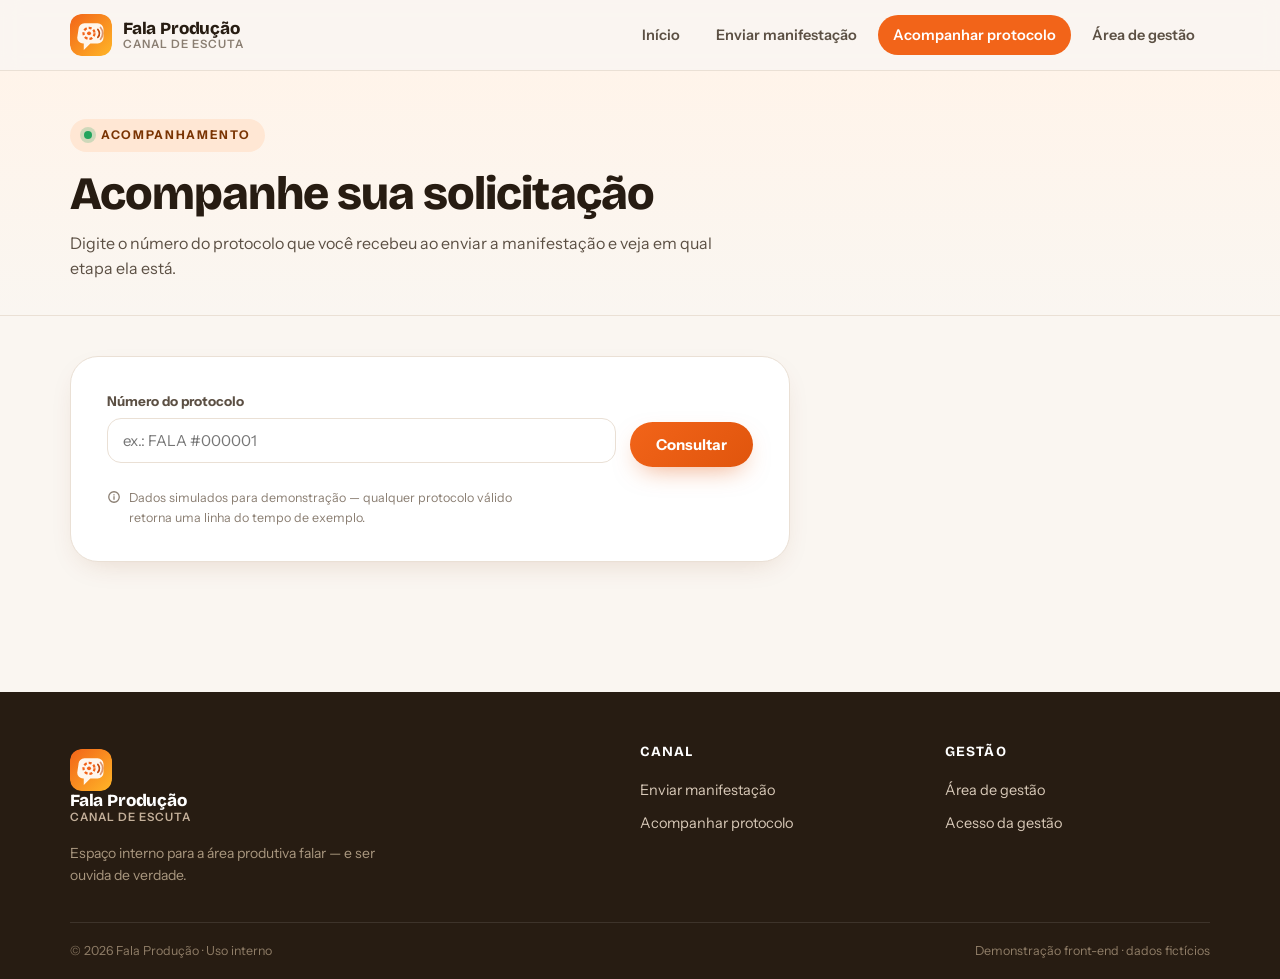
==== public/pages/acompanhar.html @ 8558e8e5 "task snapshot ba807b7f-a5b4-44c6-8202-2a2240b12684" ====
<!DOCTYPE html>
<html lang="pt-BR">
<head>
  <meta charset="UTF-8">
  <meta name="viewport" content="width=device-width, initial-scale=1.0">
  <title>Acompanhar protocolo — Fala Produção</title>
  <link rel="icon" href="image/svg+xml,%3Csvg xmlns='http://www.w3.org/2000/svg' viewBox='0 0 64 64'%3E%3Crect width='64' height='64' rx='16' fill='%23F26419'/%3E%3Cpath d='M14 22a8 8 0 0 1 8-8h20a8 8 0 0 1 8 8v14a8 8 0 0 1-8 8H30l-9 9v-9h-1a8 8 0 0 1-8-8z' fill='%23FFF4EA'/%3E%3Ccircle cx='32' cy='29' r='6' fill='%23F26419'/%3E%3Ccircle cx='32' cy='29' r='2.2' fill='%23FFF4EA'/%3E%3C/svg%3E">
  <link rel="preconnect" href="https://fonts.googleapis.com">
  <link rel="preconnect" href="https://fonts.gstatic.com" crossorigin>
  <link href="https://fonts.googleapis.com/css2?family=Bricolage+Grotesque:opsz,wght@12..96,500;12..96,600;12..96,700;12..96,800&family=Instrument+Sans:ital,wght@0,400;0,500;0,600;0,700;1,400&display=swap" rel="stylesheet">
  <link rel="stylesheet" href="../style.css">
</head>
<body data-page="acompanhar">

  <!-- ======================= HEADER ======================= -->
  <header class="site-header">
    <div class="container header-inner">
      <a class="brand" href="../index.html">
        <img src="../assets/logo.svg" alt="Logo Fala Produção" class="brand-logo">
        <span class="brand-text">
          <span class="brand-name">Fala Produção</span>
          <span class="brand-sub">Canal de escuta</span>
        </span>
      </a>
      <nav class="nav-desktop" aria-label="Navegação principal">
        <a href="../index.html">Início</a>
        <a href="enviar.html">Enviar manifestação</a>
        <a href="acompanhar.html" class="nav-active">Acompanhar protocolo</a>
        <a href="login.html">Área de gestão</a>
      </nav>
      <button class="hamburger" id="menu-toggle" type="button" aria-label="Abrir menu" aria-expanded="false">
        <span></span><span></span><span></span>
      </button>
    </div>
    <nav class="nav-mobile" id="nav-mobile" aria-label="Menu mobile">
      <a href="../index.html">Início</a>
      <a href="enviar.html">Enviar manifestação</a>
      <a href="acompanhar.html">Acompanhar protocolo</a>
      <a href="login.html">Área de gestão</a>
    </nav>
  </header>

  <main>
    <section class="page-hero">
      <div class="container">
        <p class="eyebrow"><span class="eyebrow-dot"></span>Acompanhamento</p>
        <h1>Acompanhe sua solicitação</h1>
        <p class="page-lead">
          Digite o número do protocolo que você recebeu ao enviar a manifestação
          e veja em qual etapa ela está.
        </p>
      </div>
    </section>

    <section class="page-body">
      <div class="container">
        <div class="form-card consulta-card reveal in">
          <form id="form-consulta" novalidate>
            <div class="consulta-row">
              <div class="field">
                <label for="protocolo">Número do protocolo</label>
                <input type="text" id="protocolo" class="input" placeholder="ex.: FALA #000001" autocomplete="off">
                <span class="field-error" role="alert"></span>
              </div>
              <button type="submit" class="btn btn-primary" id="btn-consultar">
                <span class="spinner" aria-hidden="true"></span>
                <span class="btn-label">Consultar</span>
              </button>
            </div>
          </form>
          <button type="button" class="last-chip" id="usar-ultimo" hidden></button>
          <p class="note-demo" style="margin-top:18px">
            <svg viewBox="0 0 24 24" width="14" height="14" fill="none" stroke="currentColor" stroke-width="2.2" stroke-linecap="round" stroke-linejoin="round"><circle cx="12" cy="12" r="9"/><path d="M12 8v.5M12 11.5V16"/></svg>
            Dados simulados para demonstração — qualquer protocolo válido retorna uma linha do tempo de exemplo.
          </p>
        </div>

        <div class="result-panel" id="resultado-consulta" hidden></div>
      </div>
    </section>
  </main>

  <!-- ======================= FOOTER ======================= -->
  <footer class="site-footer">
    <div class="container footer-grid">
      <div>
        <a class="brand brand-light" href="../index.html">
          <img src="../assets/logo.svg" alt="Logo Fala Produção" class="brand-logo">
          <span class="brand-text">
            <span class="brand-name">Fala Produção</span>
            <span class="brand-sub">Canal de escuta</span>
          </span>
        </a>
        <p class="footer-about">Espaço interno para a área produtiva falar — e ser ouvida de verdade.</p>
      </div>
      <div>
        <h4>Canal</h4>
        <a href="enviar.html">Enviar manifestação</a>
        <a href="acompanhar.html">Acompanhar protocolo</a>
      </div>
      <div>
        <h4>Gestão</h4>
        <a href="login.html">Área de gestão</a>
        <a href="login.html">Acesso da gestão</a>
      </div>
    </div>
    <div class="container footer-bottom">
      <span>© 2026 Fala Produção · Uso interno</span>
      <span>Demonstração front-end · dados fictícios</span>
    </div>
  </footer>

  <script src="../script.js"></script>
</body>
</html>
---- public/style.css ----
/* ============================================================
   FALA PRODUÇÃO — style.css
   Design system · paleta laranja · área pública + gestão
   ============================================================ */

:root {
  --brand: #F26419;
  --brand-strong: #E0550D;
  --brand-dark: #C2480A;
  --brand-deep: #7A3403;
  --brand-soft: #FFE7D4;
  --brand-softer: #FFF4EA;
  --amber: #FFB627;
  --amber-soft: #FFF1D3;
  --amber-deep: #9A6A00;

  --bg: #FAF6F1;
  --card: #FFFFFF;
  --ink: #271C12;
  --ink-2: #5C5044;
  --ink-3: #8A7E72;
  --line: #EAE0D5;
  --line-2: #F2ECE4;

  --ok: #1E7F43;
  --ok-soft: #DCF5E3;
  --danger: #C6403C;
  --danger-soft: #FCE7E4;

  --shadow-sm: 0 1px 2px rgba(39, 28, 18, .06);
  --shadow-md: 0 10px 30px -12px rgba(122, 52, 3, .18);
  --shadow-lg: 0 24px 60px -18px rgba(122, 52, 3, .30);

  --radius-lg: 24px;
  --radius-md: 16px;
  --radius-sm: 12px;

  --font-display: "Bricolage Grotesque", "Trebuchet MS", system-ui, sans-serif;
  --font-body: "Instrument Sans", "Segoe UI", system-ui, -apple-system, sans-serif;
}

/* ---------------- reset ---------------- */
*, *::before, *::after { box-sizing: border-box; margin: 0; padding: 0; }
html { scroll-behavior: smooth; overflow-x: clip; }
body {
  font-family: var(--font-body);
  background: var(--bg);
  color: var(--ink);
  line-height: 1.55;
  -webkit-font-smoothing: antialiased;
  overflow-x: clip;
}
img { max-width: 100%; display: block; }
a { color: inherit; text-decoration: none; }
button { font-family: inherit; cursor: pointer; }
input, select, textarea { font-family: inherit; font-size: 15px; color: var(--ink); }
h1, h2, h3, h4 { font-family: var(--font-display); line-height: 1.15; letter-spacing: -.01em; }
fieldset { border: 0; }
[hidden] { display: none !important; }

.container { width: min(1140px, 92%); margin: 0 auto; }

/* ---------------- buttons ---------------- */
.btn {
  display: inline-flex; align-items: center; justify-content: center; gap: 9px;
  border: 0; border-radius: 999px; font-weight: 700; font-size: 15px;
  padding: 13px 26px; cursor: pointer; white-space: nowrap;
  transition: transform .18s ease, box-shadow .18s ease, background .18s ease, color .18s ease;
  text-decoration: none;
}
.btn:active { transform: translateY(1px) scale(.99); }
.btn-primary { background: linear-gradient(135deg, var(--brand), var(--brand-strong)); color: #FFF; box-shadow: 0 10px 26px -10px rgba(224, 85, 13, .55); }
.btn-primary:hover { transform: translateY(-2px); box-shadow: 0 16px 32px -10px rgba(224, 85, 13, .6); }
.btn-secondary { background: var(--card); color: var(--brand-dark); border: 1.5px solid var(--line); }
.btn-secondary:hover { border-color: var(--brand); transform: translateY(-2px); box-shadow: var(--shadow-md); }
.btn-light { background: #FFF; color: var(--brand-deep); box-shadow: var(--shadow-md); }
.btn-light:hover { transform: translateY(-2px); }
.btn-ghost { background: var(--card); border: 1.5px solid var(--line); color: var(--ink-2); box-shadow: none; }
.btn-ghost:hover { border-color: var(--brand); color: var(--brand-dark); background: var(--brand-softer); transform: none; }
.btn-block { width: 100%; }
.btn-sm, .g-btn-sm { padding: 9px 15px; font-size: 13.5px; }

/* spinner de loading */
.spinner {
  width: 16px; height: 16px; border-radius: 50%;
  border: 2.5px solid rgba(255, 255, 255, .35); border-top-color: currentColor;
  display: none; animation: spin .7s linear infinite;
}
.btn.loading .spinner { display: inline-block; }
.btn.loading .btn-label { opacity: .8; }

/* ---------------- header ---------------- */
.site-header { background: rgba(250, 246, 241, .9); backdrop-filter: blur(10px); border-bottom: 1.5px solid var(--line); position: sticky; top: 0; z-index: 50; }
.header-inner { display: flex; align-items: center; justify-content: space-between; gap: 20px; padding: 14px 0; }
.brand { display: flex; align-items: center; gap: 11px; }
.brand-logo { width: 42px; height: 42px; border-radius: 12px; }
.brand-text { display: flex; flex-direction: column; line-height: 1.15; }
.brand-name { font-family: var(--font-display); font-weight: 800; font-size: 17px; letter-spacing: -.01em; }
.brand-sub { font-size: 11.5px; color: var(--ink-3); text-transform: uppercase; letter-spacing: .09em; font-weight: 600; }
.brand-light .brand-name { color: #FFF; }
.brand-light .brand-sub { color: #C4B09A; }

.nav-desktop { display: flex; gap: 6px; }
.nav-desktop a { padding: 9px 15px; border-radius: 999px; font-weight: 600; font-size: 14.5px; color: var(--ink-2); transition: background .18s, color .18s; }
.nav-desktop a:hover { background: var(--brand-soft); color: var(--brand-deep); }
.nav-desktop a.nav-active { background: var(--brand); color: #FFF; }

.hamburger { display: none; flex-direction: column; gap: 4px; background: none; border: 1.5px solid var(--line); border-radius: 10px; padding: 10px; }
.hamburger span { width: 20px; height: 2px; background: var(--ink); border-radius: 2px; transition: transform .25s, opacity .25s; }
.site-header.nav-open .hamburger span:nth-child(1) { transform: translateY(6px) rotate(45deg); }
.site-header.nav-open .hamburger span:nth-child(2) { opacity: 0; }
.site-header.nav-open .hamburger span:nth-child(3) { transform: translateY(-6px) rotate(-45deg); }
.nav-mobile { display: none; flex-direction: column; gap: 4px; padding: 10px 4% 18px; }
.nav-mobile a { padding: 12px 14px; border-radius: 12px; font-weight: 600; color: var(--ink-2); }
.nav-mobile a:hover { background: var(--brand-soft); color: var(--brand-deep); }
.site-header.nav-open .nav-mobile { display: flex; }

/* ---------------- eyebrow / badges ---------------- */
.eyebrow {
  display: inline-flex; align-items: center; gap: 9px;
  font-size: 12px; font-weight: 700; text-transform: uppercase; letter-spacing: .14em;
  color: var(--brand-deep); background: var(--brand-soft);
  padding: 7px 14px; border-radius: 999px;
}
.eyebrow-dot { width: 8px; height: 8px; border-radius: 50%; background: #22A45D; box-shadow: 0 0 0 4px rgba(34, 164, 93, .22); animation: pulse-dot 2s ease-out infinite; }
.eyebrow-light { background: rgba(255, 255, 255, .16); color: #FFF; }

.badge { display: inline-flex; align-items: center; gap: 6px; padding: 4px 11px; border-radius: 999px; font-size: 12px; font-weight: 700; letter-spacing: .01em; white-space: nowrap; }
.badge-recebido { background: #ECEFF3; color: #4A5568; }
.badge-analise { background: var(--amber-soft); color: var(--amber-deep); }
.badge-tratamento { background: #FFE7D4; color: var(--brand-dark); }
.badge-resolvido { background: var(--ok-soft); color: var(--ok); }
.badge-encerrado { background: #E9E3DA; color: #5C5044; }

/* ---------------- hero ---------------- */
.hero { padding: 60px 0 84px; position: relative; overflow: hidden; }
.hero-grid { display: grid; grid-template-columns: 1.05fr .95fr; gap: 56px; align-items: center; }
.hero-title { font-size: clamp(2.7rem, 5.6vw, 4.35rem); font-weight: 800; letter-spacing: -.03em; margin: 22px 0 18px; }
.hero-em {
  color: var(--brand);
  background-image: linear-gradient(transparent 82%, var(--amber) 82%, var(--amber) 96%, transparent 96%);
}
.hero-lead { font-size: 17.5px; color: var(--ink-2); max-width: 520px; margin-bottom: 30px; }
.hero-actions { display: flex; gap: 14px; flex-wrap: wrap; }
.hero-stats { display: flex; gap: 34px; margin-top: 44px; flex-wrap: wrap; }
.hero-stats > div { display: flex; flex-direction: column; }
.hero-stats strong { font-family: var(--font-display); font-size: 30px; font-weight: 800; letter-spacing: -.02em; color: var(--brand-deep); }
.hero-stats span { font-size: 13px; color: var(--ink-3); }
.hero-stats > div + div { border-left: 1.5px solid var(--line); padding-left: 34px; }

.hero-panel {
  position: relative; min-height: 440px; border-radius: 30px; overflow: hidden;
  background: linear-gradient(135deg, var(--brand) 0%, #FF8A3D 55%, var(--amber) 100%);
  box-shadow: var(--shadow-lg);
}
.shape { position: absolute; }
.shape-ring { width: 300px; height: 300px; top: -70px; right: -70px; animation: spin 60s linear infinite; }
.shape-dots {
  width: 180px; height: 180px; left: 26px; bottom: 30px; opacity: .5;
  background-image: radial-gradient(rgba(255, 255, 255, .75) 2px, transparent 2.6px);
  background-size: 20px 20px;
}
.shape-wave { width: 100%; height: 130px; left: 0; bottom: 0; }

.float-card {
  position: absolute; background: var(--card); border-radius: 18px; padding: 16px 18px;
  box-shadow: 0 22px 48px -14px rgba(122, 52, 3, .45);
  animation: float 6s ease-in-out infinite alternate;
}
.fc-ticket { top: 52px; left: 18px; width: min(300px, calc(100% - 36px)); --rot: -3deg; }
.fc-top { display: flex; align-items: center; justify-content: space-between; gap: 10px; margin-bottom: 6px; }
.fc-protocol { font-family: var(--font-display); font-weight: 800; font-size: 16.5px; letter-spacing: .01em; }
.fc-meta { font-size: 13px; color: var(--ink-3); margin-bottom: 12px; }
.fc-bar { height: 7px; border-radius: 99px; background: var(--line-2); overflow: hidden; margin-bottom: 10px; }
.fc-bar span { display: block; height: 100%; border-radius: 99px; background: linear-gradient(90deg, var(--brand), var(--amber)); }
.fc-foot { display: flex; align-items: center; gap: 8px; font-size: 12.5px; font-weight: 600; color: var(--ink-2); }
.fc-dot { width: 8px; height: 8px; border-radius: 50%; background: #22A45D; box-shadow: 0 0 0 4px rgba(34, 164, 93, .2); animation: pulse-dot 2s ease-out infinite; }
.fc-chip {
  bottom: 54px; right: 18px; display: flex; align-items: center; gap: 12px;
  padding: 14px 18px; --rot: 2deg; animation-delay: -3s; color: var(--brand-dark);
  max-width: calc(100% - 36px);
}
.fc-chip span { display: flex; flex-direction: column; line-height: 1.25; }
.fc-chip strong { font-size: 14px; color: var(--ink); }
.fc-chip small { font-size: 12px; color: var(--ink-3); }

/* ---------------- ticker de notícias ---------------- */
.ticker {
  position: relative; display: flex; align-items: stretch;
  height: 40px; background: var(--ink); overflow: hidden;
  border-block: 1px solid #191009;
}
.ticker-label {
  position: relative; z-index: 2; flex-shrink: 0;
  display: flex; align-items: center; gap: 8px;
  padding: 0 18px; height: 100%;
  background: linear-gradient(135deg, var(--brand), var(--brand-strong));
  color: #FFF; font-size: 11.5px; font-weight: 800; text-transform: uppercase; letter-spacing: .1em;
  box-shadow: 8px 0 18px rgba(20, 10, 4, .55);
}
.ticker-label::after {
  content: ""; position: absolute; left: 100%; top: 0; bottom: 0; width: 14px;
  background: linear-gradient(90deg, rgba(20, 10, 4, .35), transparent);
  pointer-events: none;
}
.ticker-label-dot { width: 8px; height: 8px; border-radius: 50%; background: #FFF; box-shadow: 0 0 0 0 rgba(255, 255, 255, .7); animation: pulse-dot-w 1.8s ease-out infinite; }
.ticker-viewport { position: relative; flex: 1; overflow: hidden; min-width: 0; }
.ticker-viewport::before, .ticker-viewport::after {
  content: ""; position: absolute; top: 0; bottom: 0; width: 44px; z-index: 2; pointer-events: none;
}
.ticker-viewport::before { left: 0; background: linear-gradient(90deg, var(--ink), transparent); }
.ticker-viewport::after { right: 0; background: linear-gradient(-90deg, var(--ink), transparent); }
.ticker-track { display: flex; width: max-content; height: 100%; align-items: center; animation: tickerLoop 30s linear infinite; will-change: transform; }
.ticker-group { display: flex; align-items: center; }
.ticker-item { display: inline-flex; align-items: center; gap: 10px; margin-right: 54px; color: #E8DED2; font-size: 13.5px; font-weight: 500; white-space: nowrap; }
.ticker-item strong { color: var(--amber); font-weight: 700; font-variant-numeric: tabular-nums; }
.ticker-dot { width: 7px; height: 7px; border-radius: 50%; background: var(--brand); flex-shrink: 0; }

/* ---------------- sections ---------------- */
.section { padding: 76px 0; }
.section-alt { background: linear-gradient(180deg, var(--line-2) 0%, var(--bg) 100%); border-block: 1px solid var(--line-2); }
.section-head { margin-bottom: 40px; display: flex; flex-direction: column; gap: 12px; }
.section-head h2 { font-size: clamp(1.7rem, 3.2vw, 2.35rem); font-weight: 800; letter-spacing: -.02em; }

/* how we help */
.help-grid { display: grid; grid-template-columns: 1fr 1fr; gap: 18px; }
.help-card {
  display: flex; align-items: flex-start; gap: 18px;
  background: var(--card); border: 1.5px solid var(--line); border-radius: var(--radius-lg);
  padding: 26px; box-shadow: var(--shadow-sm);
  transition: transform .2s ease, box-shadow .2s ease, border-color .2s ease;
}
.help-card:hover { transform: translateY(-4px); box-shadow: var(--shadow-md); border-color: var(--brand-soft); }
.help-card h3 { font-size: 17px; margin-bottom: 5px; }
.help-card p { font-size: 14.5px; color: var(--ink-2); }
.help-ico { flex-shrink: 0; width: 46px; height: 46px; border-radius: 14px; display: flex; align-items: center; justify-content: center; }
.help-ico-red { background: var(--danger-soft); color: var(--danger); }
.help-ico-brand { background: var(--brand-soft); color: var(--brand-dark); }
.help-ico-amber { background: var(--amber-soft); color: var(--amber-deep); }
.help-ico-green { background: var(--ok-soft); color: var(--ok); }

/* steps */
.steps-grid { display: grid; grid-template-columns: repeat(4, 1fr); gap: 34px; }
.step { position: relative; }
.step + .step::before {
  content: ""; position: absolute; left: -22px; top: 26px; width: 14px; height: 2px;
  background: var(--brand); opacity: .5;
}
.step-num {
  width: 52px; height: 52px; border-radius: 16px; display: flex; align-items: center; justify-content: center;
  font-family: var(--font-display); font-weight: 800; font-size: 22px;
  background: linear-gradient(135deg, var(--brand), var(--brand-strong)); color: #FFF;
  box-shadow: 0 10px 22px -8px rgba(224, 85, 13, .5); margin-bottom: 16px;
}
.step h3 { font-size: 16.5px; margin-bottom: 5px; }
.step p { font-size: 14px; color: var(--ink-2); }

/* categories */
.cat-grid { display: grid; grid-template-columns: repeat(4, 1fr); gap: 16px; }
.cat-card {
  display: flex; flex-direction: column; align-items: flex-start; gap: 12px; text-align: left;
  background: var(--card); border: 1.5px solid var(--line); border-radius: 20px;
  padding: 22px; cursor: pointer;
  transition: transform .2s ease, box-shadow .2s ease, border-color .2s ease, background .2s ease;
}
.cat-card:hover { transform: translateY(-5px); border-color: var(--brand); box-shadow: var(--shadow-md); background: var(--brand-softer); }
.cat-card strong { font-family: var(--font-display); font-size: 15.5px; }
.cat-card small { font-size: 12.5px; color: var(--ink-3); }
.cat-ico { width: 42px; height: 42px; border-radius: 13px; background: var(--brand-soft); color: var(--brand-dark); display: flex; align-items: center; justify-content: center; transition: background .2s, color .2s; }
.cat-card:hover .cat-ico { background: var(--brand); color: #FFF; }

/* trust */
.trust-panel {
  border-radius: 30px; padding: 52px 48px; display: grid; grid-template-columns: 1fr 1fr; gap: 44px;
  background: linear-gradient(135deg, #2B1E12 0%, #3B2817 55%, #54351A 100%);
  color: #F5EDE2; box-shadow: var(--shadow-lg); position: relative; overflow: hidden;
}
.trust-copy h2 { font-size: clamp(1.6rem, 3vw, 2.2rem); margin: 14px 0 12px; color: #FFF; }
.trust-copy p { color: #D8C9B8; font-size: 15.5px; margin-bottom: 22px; }
.trust-grid { display: grid; grid-template-columns: 1fr 1fr; gap: 20px; align-content: center; }
.trust-item { display: flex; flex-direction: column; gap: 6px; background: rgba(255, 255, 255, .06); border: 1px solid rgba(255, 255, 255, .1); border-radius: 18px; padding: 18px; transition: background .2s, transform .2s; }
.trust-item:hover { background: rgba(255, 255, 255, .1); transform: translateY(-3px); }
.trust-item svg { color: var(--amber); }
.trust-item strong { font-size: 14.5px; color: #FFF; }
.trust-item small { font-size: 12.5px; color: #C4B09A; }

/* footer */
.site-footer { background: var(--ink); color: #D8C9B8; margin-top: 60px; }
.footer-grid { display: grid; grid-template-columns: 2fr 1fr 1fr; gap: 40px; padding: 52px 0 36px; }
.footer-grid h4 { color: #FFF; font-size: 14px; text-transform: uppercase; letter-spacing: .08em; margin-bottom: 14px; }
.footer-grid a { display: block; padding: 5px 0; font-size: 14.5px; transition: color .18s; }
.footer-grid a:hover { color: var(--amber); }
.footer-about { font-size: 14px; color: #A9977F; margin-top: 14px; max-width: 34ch; }
.footer-bottom { display: flex; justify-content: space-between; gap: 16px; flex-wrap: wrap; padding: 18px 0; border-top: 1px solid rgba(255, 255, 255, .1); font-size: 12.5px; color: #8F7D67; }

/* ---------------- páginas internas ---------------- */
.page-hero { padding: 48px 0 34px; border-bottom: 1.5px solid var(--line); background: linear-gradient(180deg, var(--brand-softer), var(--bg)); }
.page-hero h1 { font-size: clamp(1.9rem, 4vw, 2.9rem); font-weight: 800; letter-spacing: -.02em; margin: 16px 0 10px; }
.page-lead { color: var(--ink-2); font-size: 16px; max-width: 60ch; }
.page-body { padding: 40px 0 70px; }

.form-card { background: var(--card); border: 1.5px solid var(--line); border-radius: 28px; padding: 34px 36px; box-shadow: var(--shadow-md); max-width: 820px; }
.form-grid { display: grid; grid-template-columns: 1fr 1fr; gap: 18px; margin-bottom: 20px; }

.field { display: flex; flex-direction: column; gap: 7px; margin-bottom: 20px; }
.form-grid .field, .ident-fields .field { margin-bottom: 0; }
.field label { font-size: 13.5px; font-weight: 700; color: var(--ink-2); }
.label-row { display: flex; justify-content: space-between; align-items: center; }
.req { color: var(--brand); }
.muted { color: var(--ink-3); font-weight: 500; }
.char-count { font-size: 12px; color: var(--ink-3); font-variant-numeric: tabular-nums; }
.char-count.ok { color: var(--ok); font-weight: 700; }

.input {
  width: 100%; padding: 12px 15px; border-radius: 14px;
  border: 1.5px solid var(--line); background: var(--card);
  transition: border-color .18s, box-shadow .18s;
}
.input:focus { outline: none; border-color: var(--brand); box-shadow: 0 0 0 4px var(--brand-soft); }
.input.invalid { border-color: var(--danger); }
.input.invalid:focus { box-shadow: 0 0 0 4px var(--danger-soft); }
.field-error { font-size: 12.5px; color: var(--danger); font-weight: 600; min-height: 0; }
textarea.input { resize: vertical; min-height: 110px; }
select.input { appearance: none; background-image: url("data:image/svg+xml,%3Csvg xmlns='http://www.w3.org/2000/svg' width='16' height='16' fill='none' stroke='%238A7E72' stroke-width='2' stroke-linecap='round' stroke-linejoin='round' viewBox='0 0 24 24'%3E%3Cpath d='M6 9l6 6 6-6'/%3E%3C/svg%3E"); background-repeat: no-repeat; background-position: right 14px center; padding-right: 40px; }

/* dropzone + previews */
.dropzone {
  border: 2px dashed var(--line); border-radius: 18px; padding: 26px;
  display: flex; flex-direction: column; align-items: center; gap: 8px; text-align: center;
  color: var(--ink-3); cursor: pointer; transition: border-color .18s, background .18s;
}
.dropzone:hover, .dropzone.drag { border-color: var(--brand); background: var(--brand-softer); color: var(--brand-dark); }
.dropzone strong { color: var(--ink-2); font-size: 14.5px; }
.dropzone small { font-size: 12.5px; }
.preview-grid { display: grid; grid-template-columns: repeat(auto-fill, minmax(96px, 1fr)); gap: 12px; margin-top: 14px; }
.preview-item { position: relative; border: 1.5px solid var(--line); border-radius: 14px; overflow: hidden; background: var(--line-2); aspect-ratio: 1; display: flex; align-items: center; justify-content: center; }
.preview-img { width: 100%; height: 100%; object-fit: cover; }
.preview-file { display: flex; flex-direction: column; align-items: center; gap: 6px; padding: 10px; font-size: 11px; font-weight: 600; color: var(--ink-2); text-align: center; word-break: break-all; }
.preview-remove {
  position: absolute; top: 5px; right: 5px; width: 22px; height: 22px; border-radius: 50%;
  border: 0; background: rgba(39, 28, 18, .7); color: #FFF; font-size: 13px; line-height: 1;
  display: flex; align-items: center; justify-content: center; cursor: pointer;
}

/* radio cards */
.radio-group { margin: 4px 0 22px; }
.radio-group legend { font-size: 13.5px; font-weight: 700; color: var(--ink-2); margin-bottom: 9px; }
.radio-cards { display: grid; grid-template-columns: 1fr 1fr; gap: 14px; }
.radio-card { position: relative; border: 1.5px solid var(--line); border-radius: 16px; padding: 15px 17px; cursor: pointer; transition: border-color .18s, background .18s; display: block; }
.radio-card input { position: absolute; opacity: 0; }
.radio-card-body { display: flex; flex-direction: column; gap: 2px; }
.radio-card-body strong { font-size: 14.5px; }
.radio-card-body small { font-size: 12.5px; color: var(--ink-3); }
.radio-card:has(input:checked) { border-color: var(--brand); background: var(--brand-softer); box-shadow: 0 0 0 3px var(--brand-soft); }
.ident-fields { overflow: hidden; animation: fade-slide .3s ease both; }

/* form footer */
.form-foot { margin-top: 8px; }
.note-demo { display: flex; align-items: flex-start; gap: 8px; font-size: 12.5px; color: var(--ink-3); margin-top: 14px; max-width: 56ch; }
.note-demo svg { flex-shrink: 0; margin-top: 2px; }

/* ---------------- modal ---------------- */
.modal-backdrop {
  position: fixed; inset: 0; z-index: 100; background: rgba(39, 28, 18, .55);
  display: flex; align-items: center; justify-content: center; padding: 20px;
  opacity: 0; transition: opacity .22s ease;
}
.modal-backdrop.open { opacity: 1; }
.modal {
  position: relative; background: var(--card); border-radius: 26px; padding: 40px 36px;
  max-width: 440px; width: 100%; text-align: center; box-shadow: var(--shadow-lg);
  transform: translateY(14px) scale(.97); transition: transform .25s cubic-bezier(.2, .7, .2, 1);
}
.modal-backdrop.open .modal { transform: none; }
.modal h3 { font-size: 22px; margin: 16px 0 6px; }
.modal-text { color: var(--ink-2); font-size: 14.5px; margin-bottom: 18px; }
.modal-check { width: 66px; height: 66px; margin: 0 auto; border-radius: 50%; background: var(--ok-soft); color: var(--ok); display: flex; align-items: center; justify-content: center; animation: pop .35s cubic-bezier(.2, .9, .3, 1.4) both; }
.protocol-box {
  font-family: var(--font-display); font-weight: 800; font-size: 26px; letter-spacing: .02em;
  color: var(--brand-deep); background: var(--brand-softer); border: 2px dashed var(--brand-soft);
  border-radius: 16px; padding: 16px; margin-bottom: 22px;
}
.modal-actions { display: flex; gap: 12px; justify-content: center; flex-wrap: wrap; }
.btn-close-modal { position: absolute; top: 16px; right: 16px; width: 34px; height: 34px; border-radius: 50%; border: 1.5px solid var(--line); background: var(--card); color: var(--ink-3); display: flex; align-items: center; justify-content: center; cursor: pointer; }
.btn-close-modal:hover { color: var(--danger); border-color: var(--danger); }

/* ---------------- toast ---------------- */
.toast-stack { position: fixed; bottom: 22px; right: 22px; z-index: 200; display: flex; flex-direction: column; gap: 10px; max-width: 380px; }
.toast {
  display: flex; align-items: center; gap: 11px; background: var(--ink); color: #F5EDE2;
  border-radius: 14px; padding: 13px 15px; box-shadow: var(--shadow-lg);
  font-size: 14px; font-weight: 600; animation: slide-in .3s cubic-bezier(.2, .7, .2, 1) both;
}
.toast.out { animation: slide-out .25s ease both; }
.toast-ico { flex-shrink: 0; display: flex; }
.toast-ok .toast-ico { color: #4ADE80; }
.toast-erro .toast-ico { color: #FCA5A5; }
.toast-info .toast-ico { color: var(--amber); }
.toast-msg { flex: 1; }
.toast-close { background: none; border: 0; color: #8F7D67; cursor: pointer; flex-shrink: 0; display: flex; }
.toast-close:hover { color: #FFF; }

/* ---------------- timeline (acompanhar) ---------------- */
.consulta-card { max-width: 720px; }
.consulta-row { display: flex; gap: 14px; align-items: flex-start; }
.consulta-row .field { flex: 1; margin-bottom: 0; }
.consulta-row .btn { margin-top: 31px; }
.last-chip {
  display: inline-flex; align-items: center; gap: 8px; margin-top: 16px;
  background: var(--amber-soft); color: var(--amber-deep); border: 1.5px solid #F0D68A;
  border-radius: 999px; padding: 8px 16px; font-size: 13px; font-weight: 700; cursor: pointer;
  transition: background .18s, transform .18s;
}
.last-chip:hover { background: var(--amber); color: #FFF; transform: translateY(-1px); }

.result-panel { margin-top: 26px; background: var(--card); border: 1.5px solid var(--line); border-radius: 24px; box-shadow: var(--shadow-md); max-width: 720px; overflow: hidden; animation: fade-slide .35s ease both; }
.result-head { display: flex; align-items: center; justify-content: space-between; gap: 14px; padding: 22px 28px 0; }
.result-protocol { font-family: var(--font-display); font-weight: 800; font-size: 22px; }
.result-meta { display: grid; grid-template-columns: repeat(4, 1fr); gap: 1px; background: var(--line); border-block: 1.5px solid var(--line); margin: 18px 0 0; }
.result-meta > div { background: var(--card); padding: 13px 28px; font-size: 12px; color: var(--ink-3); display: flex; flex-direction: column; gap: 2px; }
.result-meta strong { font-size: 14px; color: var(--ink); }

.timeline { padding: 26px 28px 8px; }
.tl-step { display: flex; gap: 16px; position: relative; padding-bottom: 26px; }
.tl-step::before { content: ""; position: absolute; left: 15px; top: 34px; bottom: 0; width: 2px; background: var(--line); }
.tl-step:last-child::before { display: none; }
.tl-dot { flex-shrink: 0; width: 32px; height: 32px; border-radius: 50%; display: flex; align-items: center; justify-content: center; font-weight: 800; font-size: 13px; background: var(--line-2); color: var(--ink-3); z-index: 1; }
.tl-done .tl-dot { background: linear-gradient(135deg, var(--brand), var(--brand-strong)); color: #FFF; box-shadow: 0 6px 16px -6px rgba(224, 85, 13, .6); }
.tl-now .tl-dot { animation: pulse-dot 2s ease-out infinite; }
.tl-pending { opacity: .55; }
.tl-title { font-family: var(--font-display); font-weight: 700; font-size: 15.5px; }
.tl-date { font-size: 12px; font-weight: 700; color: var(--brand-dark); text-transform: uppercase; letter-spacing: .06em; margin: 2px 0 4px; }
.tl-pending .tl-date { color: var(--ink-3); }
.tl-desc { font-size: 13.5px; color: var(--ink-2); }

/* ---------------- login ---------------- */
.login-shell { padding: 56px 0 80px; }
.login-card { display: grid; grid-template-columns: .9fr 1.1fr; max-width: 880px; margin: 0 auto; border-radius: 30px; overflow: hidden; box-shadow: var(--shadow-lg); border: 1.5px solid var(--line); background: var(--card); }
.login-brand {
  position: relative; display: flex; flex-direction: column; gap: 24px;
  padding: 42px 38px; overflow: hidden;
  background: linear-gradient(135deg, var(--brand) 0%, #FF8A3D 55%, var(--amber) 100%);
}
.login-quote { font-family: var(--font-display); font-weight: 700; font-size: 24px; line-height: 1.3; color: #FFF; }
.login-quote small { display: block; font-family: var(--font-body); font-weight: 500; font-size: 14px; color: rgba(255, 255, 255, .85); margin-top: 10px; }
.login-deco { position: absolute; right: -50px; bottom: -50px; width: 200px; height: 200px; border-radius: 50%; border: 26px solid rgba(255, 255, 255, .15); }
.login-form-panel { padding: 42px 40px; display: flex; flex-direction: column; }
.login-form-panel h2 { font-size: 26px; margin-bottom: 6px; }
.login-sub { color: var(--ink-2); font-size: 14.5px; margin-bottom: 24px; }
.pass-wrap { position: relative; }
.pass-toggle { position: absolute; right: 12px; top: 50%; transform: translateY(-50%); background: none; border: 0; color: var(--ink-3); cursor: pointer; display: flex; }
.pass-toggle:hover { color: var(--brand); }
.login-note { margin-top: 18px; }
.shake { animation: shake .45s ease both; }

.login-kicker {
  display: inline-flex; align-items: center; gap: 8px; align-self: flex-start;
  background: rgba(255, 255, 255, .18); border: 1px solid rgba(255, 255, 255, .3);
  color: #FFF; font-size: 11px; font-weight: 800; text-transform: uppercase; letter-spacing: .12em;
  padding: 7px 14px; border-radius: 999px;
}
.login-points { list-style: none; display: flex; flex-direction: column; gap: 11px; }
.login-points li { display: flex; align-items: center; gap: 9px; color: #FFF3E6; font-size: 13.5px; font-weight: 500; }
.login-points svg { color: #FFF; flex-shrink: 0; }
.back-link { display: inline-flex; align-items: center; gap: 8px; margin-top: auto; padding-top: 18px; font-size: 14px; font-weight: 700; color: var(--brand-dark); transition: color .18s; }
.back-link:hover { color: var(--brand); text-decoration: underline; }

/* ---------------- reveal ---------------- */
.reveal { opacity: 0; transform: translateY(18px); transition: opacity .55s ease, transform .55s ease; transition-delay: var(--d, 0s); }
.reveal.in { opacity: 1; transform: none; }

/* ---------------- keyframes ---------------- */
@keyframes spin { to { transform: rotate(360deg); } }
@keyframes pulse-dot { 0% { box-shadow: 0 0 0 0 rgba(34, 164, 93, .35); } 100% { box-shadow: 0 0 0 9px rgba(34, 164, 93, 0); } }
@keyframes pulse-dot-w { 0% { box-shadow: 0 0 0 0 rgba(255, 255, 255, .6); } 100% { box-shadow: 0 0 0 8px rgba(255, 255, 255, 0); } }
@keyframes float {
  from { transform: translateY(-7px) rotate(var(--rot, 0deg)); }
  to { transform: translateY(7px) rotate(var(--rot, 0deg)); }
}
@keyframes tickerLoop { from { transform: translateX(0); } to { transform: translateX(-50%); } }
@keyframes fade { from { opacity: 0; } to { opacity: 1; } }
@keyframes pop { from { opacity: 0; transform: scale(.9); } to { opacity: 1; transform: scale(1); } }
@keyframes fade-slide { from { opacity: 0; transform: translateY(12px); } to { opacity: 1; transform: translateY(0); } }
@keyframes slide-in { from { opacity: 0; transform: translateX(26px); } to { opacity: 1; transform: translateX(0); } }
@keyframes slide-out { from { opacity: 1; } to { opacity: 0; transform: translateY(8px); } }
@keyframes shake { 0%, 100% { transform: translateX(0); } 20% { transform: translateX(-9px); } 40% { transform: translateX(8px); } 60% { transform: translateX(-5px); } 80% { transform: translateX(4px); } }

/* ---------------- responsive ---------------- */
@media (max-width: 1020px) {
  .hero-grid { grid-template-columns: 1fr; gap: 44px; }
  .hero-panel { min-height: 380px; }
  .fc-ticket { left: 14px; }
  .fc-chip { right: 14px; }
  .cat-grid { grid-template-columns: repeat(3, 1fr); }
  .trust-grid { grid-template-columns: repeat(2, 1fr); }
  .result-meta { grid-template-columns: repeat(2, 1fr); }
}

@media (max-width: 880px) {
  .nav-desktop { display: none; }
  .hamburger { display: inline-flex; }
  .steps-grid { grid-template-columns: repeat(2, 1fr); gap: 30px 22px; }
  .step + .step::before { display: none; }
  .help-grid { grid-template-columns: 1fr; }
  .login-card { grid-template-columns: 1fr; }
  .login-brand { padding: 32px 30px; gap: 20px; }
  .login-quote { font-size: 20px; }
  .footer-grid { grid-template-columns: 1fr 1fr; }
}

@media (max-width: 640px) {
  .section { padding: 54px 0; }
  .hero { padding: 44px 0 60px; }
  .hero-actions .btn { width: 100%; }
  .hero-stats { gap: 20px; }
  .hero-stats > div + div { padding-left: 20px; }
  .hero-panel { min-height: 320px; }
  .fc-ticket { top: 34px; left: 10px; width: min(280px, calc(100% - 20px)); }
  .fc-chip { bottom: 34px; right: 10px; max-width: calc(100% - 20px); padding: 12px 14px; }
  .cat-grid { grid-template-columns: repeat(2, 1fr); }
  .steps-grid { grid-template-columns: 1fr; }
  .trust-panel { padding: 38px 26px; grid-template-columns: 1fr; }
  .trust-grid { grid-template-columns: 1fr; }
  .form-card { padding: 24px 20px; }
  .form-grid { grid-template-columns: 1fr; }
  .radio-cards { grid-template-columns: 1fr; }
  .consulta-row { flex-direction: column; }
  .consulta-row .btn { width: 100%; margin-top: 0; }
  .footer-grid { grid-template-columns: 1fr; gap: 26px; }
  .footer-bottom { flex-direction: column; gap: 6px; }
  .login-form-panel { padding: 30px 24px; }
  .modal { padding: 30px 22px; }
  .toast-stack { left: 16px; right: 16px; bottom: 16px; max-width: none; }
  .form-foot .btn { width: 100%; }
  .note-demo { max-width: none; }
  /* ticker mobile */
  .ticker { height: 38px; }
  .ticker-label { padding: 0 12px; gap: 0; }
  .ticker-label-text { display: none; }
  .ticker-item { margin-right: 32px; font-size: 12.5px; gap: 8px; }
}

@media (prefers-reduced-motion: reduce) {
  *, *::before, *::after { animation-duration: .01ms !important; animation-iteration-count: 1 !important; transition-duration: .01ms !important; }
  html { scroll-behavior: auto; }
  .reveal { opacity: 1; transform: none; }
}

/* ============================================================
   CENTRAL DE GESTÃO — shell (sidebar + conteúdo)
   ============================================================ */
.g-shell { display: grid; grid-template-columns: 268px 1fr; height: 100vh; height: 100dvh; }
.g-main { overflow-y: auto; min-width: 0; }
.g-content { padding: 26px clamp(16px, 3vw, 36px) 64px; max-width: 1320px; }

.g-sidebar {
  background: linear-gradient(180deg, #2B1E12 0%, #211710 100%);
  color: #EADFD2; display: flex; flex-direction: column;
  padding: 22px 16px 16px; overflow-y: auto;
}
.g-brand { display: flex; align-items: center; gap: 12px; padding: 2px 10px 18px; border-bottom: 1px solid rgba(255, 255, 255, .09); margin-bottom: 14px; }
.g-nav { display: flex; flex-direction: column; gap: 4px; flex: 1; }
.g-nav-item {
  display: flex; align-items: center; gap: 12px; width: 100%; text-align: left;
  background: none; border: 0; color: #D8C9B8; padding: 11px 12px; border-radius: 12px;
  font-size: 14.5px; font-weight: 600; position: relative;
  transition: background .18s ease, color .18s ease;
}
.g-nav-item svg { flex-shrink: 0; opacity: .85; }
.g-nav-item:hover { background: rgba(255, 255, 255, .07); color: #FFF; }
.g-nav-item.active { background: linear-gradient(90deg, rgba(242, 100, 25, .30), rgba(242, 100, 25, .08)); color: #FFF; }
.g-nav-item.active::before {
  content: ""; position: absolute; left: -16px; top: 9px; bottom: 9px; width: 4px;
  border-radius: 0 4px 4px 0; background: var(--brand);
}
.g-nav-count {
  margin-left: auto; font-size: 11.5px; font-weight: 700; min-width: 27px; text-align: center;
  background: rgba(255, 255, 255, .12); color: #EADFD2; padding: 2px 8px; border-radius: 99px;
  font-variant-numeric: tabular-nums;
}
.g-nav-count-hot { background: rgba(242, 100, 25, .38); color: #FFD9BD; }
.g-nav-count-ok { background: rgba(34, 164, 93, .30); color: #B9F0CB; }
.g-sidebar-foot { border-top: 1px solid rgba(255, 255, 255, .09); padding-top: 14px; display: flex; flex-direction: column; gap: 10px; }
.g-user { display: flex; align-items: center; gap: 11px; padding: 4px 8px; }
.g-user-avatar {
  width: 38px; height: 38px; border-radius: 12px; flex-shrink: 0;
  background: linear-gradient(135deg, var(--brand), var(--amber));
  display: flex; align-items: center; justify-content: center;
  font-family: var(--font-display); font-weight: 800; color: #FFF; font-size: 14px;
}
.g-user-info { display: flex; flex-direction: column; line-height: 1.25; min-width: 0; }
.g-user-nome { font-size: 14px; font-weight: 700; color: #FFF; white-space: nowrap; overflow: hidden; text-overflow: ellipsis; }
.g-user-perfil { font-size: 12px; color: #BBA894; white-space: nowrap; overflow: hidden; text-overflow: ellipsis; }
.g-logout {
  display: flex; gap: 10px; align-items: center; justify-content: center;
  border: 1.5px solid rgba(255, 255, 255, .18); background: none; color: #EADFD2;
  padding: 10px; border-radius: 12px; font-weight: 700; font-size: 14px;
  transition: border-color .18s ease, color .18s ease, background .18s ease;
}
.g-logout:hover { border-color: rgba(242, 100, 25, .75); color: #FFB98A; background: rgba(242, 100, 25, .12); }
.g-overlay { display: none; }

/* topbar */
.g-topbar {
  position: sticky; top: 0; z-index: 40;
  display: flex; align-items: center; gap: 16px;
  padding: 13px clamp(16px, 3vw, 36px);
  background: rgba(250, 246, 241, .92); backdrop-filter: blur(10px);
  border-bottom: 1px solid var(--line);
}
.g-topbar-title { display: flex; flex-direction: column; line-height: 1.2; }
.g-topbar-title > span:first-child { font-family: var(--font-display); font-size: 17px; font-weight: 800; letter-spacing: -.01em; }
.g-clock { display: inline-flex; align-items: center; gap: 6px; font-size: 12px; color: var(--ink-3); font-variant-numeric: tabular-nums; }
.g-clock::before { content: ""; width: 7px; height: 7px; border-radius: 50%; background: #22A45D; box-shadow: 0 0 0 3px rgba(34, 164, 93, .18); animation: pulse-dot 2.4s ease-out infinite; }
.g-public-link {
  margin-left: auto; display: inline-flex; align-items: center; gap: 8px;
  border: 1.5px solid var(--line); background: var(--card); color: var(--ink-2);
  padding: 8px 14px; border-radius: 99px; font-size: 13px; font-weight: 600;
  transition: border-color .18s ease, color .18s ease, background .18s ease; white-space: nowrap;
}
.g-public-link:hover { border-color: var(--brand); color: var(--brand-dark); background: var(--brand-softer); }
.g-burger {
  display: none; flex-direction: column; align-items: center; justify-content: center; gap: 4px;
  width: 42px; height: 42px; border: 1.5px solid var(--line); border-radius: 12px; background: var(--card);
}
.g-burger span { width: 18px; height: 2px; border-radius: 2px; background: var(--ink); }

/* views */
.g-view { display: none; }
.g-view.active { display: block; animation: gfade .35s ease both; }
@keyframes gfade { from { opacity: 0; transform: translateY(8px); } to { opacity: 1; transform: none; } }
.g-page-head { margin: 4px 0 24px; }
.g-page-head h1 { font-size: clamp(1.55rem, 2.6vw, 2.1rem); font-weight: 800; letter-spacing: -.02em; }
.g-page-head p { color: var(--ink-2); font-size: 15px; margin-top: 6px; max-width: 66ch; }

/* dashboard */
.g-stats { display: grid; grid-template-columns: repeat(5, 1fr); gap: 14px; margin-bottom: 20px; }
.g-stat {
  background: var(--card); border: 1.5px solid var(--line); border-radius: 18px;
  padding: 17px 18px 15px; display: flex; flex-direction: column; position: relative; overflow: hidden;
  transition: transform .2s ease, box-shadow .2s ease;
}
.g-stat:hover { transform: translateY(-3px); box-shadow: var(--shadow-md); }
.g-stat::after { content: ""; position: absolute; top: 0; left: 18px; right: 18px; height: 3px; border-radius: 0 0 4px 4px; background: var(--line-2); }
.g-stats .g-stat:nth-child(2)::after { background: #E8A200; }
.g-stats .g-stat:nth-child(3)::after { background: var(--brand); }
.g-stats .g-stat:nth-child(4)::after { background: #22A45D; }
.g-stat-label {
  font-size: 11.5px; font-weight: 700; text-transform: uppercase; letter-spacing: .07em;
  color: var(--ink-3); display: flex; align-items: center; gap: 7px;
}
.g-dot { width: 8px; height: 8px; border-radius: 50%; display: inline-block; flex-shrink: 0; }
.dot-analise { background: #E8A200; }
.dot-tratamento { background: var(--brand); animation: pulse-dot 2.4s ease-out infinite; }
.dot-resolvido { background: #22A45D; }
.g-stat-num {
  font-family: var(--font-display); font-size: 34px; font-weight: 800; letter-spacing: -.02em;
  line-height: 1.05; margin-top: 7px; font-variant-numeric: tabular-nums;
}
.g-stat-hint { font-size: 12px; color: var(--ink-3); margin-top: 2px; }
.g-stat-total { background: linear-gradient(135deg, #2B1E12, #3B2817); border-color: #3B2817; }
.g-stat-total::after { background: var(--brand); }
.g-stat-total .g-stat-label { color: #D8C9B8; }
.g-stat-total .g-stat-num { color: var(--amber); }
.g-stat-prazo { background: var(--brand-softer); border-color: var(--brand-soft); }
.g-stat-prazo::after { background: var(--brand); }
.g-stat-prazo .g-stat-num { color: var(--brand-deep); }
.g-stat-prazo .g-stat-hint { color: var(--brand-deep); opacity: .7; }

.g-dash-grid { display: grid; grid-template-columns: 1fr 1fr; gap: 16px; margin-bottom: 20px; }
.g-panel { background: var(--card); border: 1.5px solid var(--line); border-radius: 20px; padding: 20px 22px; box-shadow: var(--shadow-sm); }
.g-panel-head { display: flex; align-items: center; justify-content: space-between; gap: 12px; margin-bottom: 14px; }
.g-panel-head h3 { font-size: 16px; font-weight: 800; }
.g-panel-tag {
  display: inline-flex; align-items: center; gap: 6px;
  font-size: 10.5px; font-weight: 800; text-transform: uppercase; letter-spacing: .09em;
  color: var(--brand-deep); background: var(--brand-soft); padding: 5px 11px; border-radius: 99px;
}
.g-panel-tag::before { content: ""; width: 6px; height: 6px; border-radius: 50%; background: var(--brand); animation: pulse-dot 2.4s ease-out infinite; }
.g-link-btn { background: none; border: 0; color: var(--brand-dark); font-size: 13.5px; font-weight: 700; }
.g-link-btn:hover { color: var(--brand); text-decoration: underline; }

.g-bars { display: flex; flex-direction: column; }
.g-bar-row { display: grid; grid-template-columns: 132px 1fr 32px; align-items: center; gap: 12px; padding: 7px 0; }
.g-bar-label { font-size: 13px; font-weight: 600; color: var(--ink-2); white-space: nowrap; overflow: hidden; text-overflow: ellipsis; }
.g-bar-track { height: 12px; border-radius: 99px; background: var(--line-2); overflow: hidden; }
.g-bar-fill { display: block; height: 100%; width: 0; border-radius: 99px; transition: width .9s cubic-bezier(.2, .7, .2, 1); }
.g-bar-num { font-family: var(--font-display); font-size: 14px; font-weight: 800; text-align: right; font-variant-numeric: tabular-nums; }

.g-recentes-list { display: flex; flex-direction: column; }
.g-recente {
  display: grid; grid-template-columns: 12px 1fr auto auto; align-items: center; gap: 14px;
  width: 100%; text-align: left; background: none; border: 0; padding: 13px 10px; border-radius: 12px;
  transition: background .15s ease; cursor: pointer;
}
.g-recente + .g-recente { border-top: 1px solid var(--line-2); }
.g-recente:hover { background: var(--brand-softer); }
.g-recente-dot { width: 10px; height: 10px; border-radius: 50%; }
.g-recente-main { display: flex; flex-direction: column; line-height: 1.3; min-width: 0; }
.g-recente-main strong { font-family: var(--font-display); font-size: 14.5px; font-weight: 700; }
.g-recente-main small { font-size: 12.5px; color: var(--ink-3); white-space: nowrap; overflow: hidden; text-overflow: ellipsis; }
.g-recente-hora { display: inline-flex; gap: 6px; align-items: center; font-size: 12.5px; color: var(--ink-3); white-space: nowrap; }

/* manifestações (filtros + tabela) */
.g-toolbar {
  background: var(--card); border: 1.5px solid var(--line); border-radius: 20px;
  padding: 16px; margin-bottom: 16px; display: flex; flex-direction: column; gap: 14px;
}
.g-search { position: relative; }
.g-search svg { position: absolute; left: 14px; top: 50%; transform: translateY(-50%); color: var(--ink-3); pointer-events: none; }
.g-search .input { padding-left: 42px; }
.g-filters { display: flex; flex-wrap: wrap; gap: 12px; align-items: flex-end; }
.g-filter { display: flex; flex-direction: column; gap: 5px; font-size: 11px; font-weight: 700; text-transform: uppercase; letter-spacing: .07em; color: var(--ink-3); }
.g-filter .input {
  min-width: 128px; padding: 9px 12px; font-size: 14px; font-weight: 500;
  text-transform: none; letter-spacing: 0; color: var(--ink);
}

.g-table-wrap { background: var(--card); border: 1.5px solid var(--line); border-radius: 20px; overflow: hidden; box-shadow: var(--shadow-sm); }
.g-table-scroll { overflow-x: auto; }
.g-table { width: 100%; border-collapse: collapse; min-width: 880px; }
.g-table th {
  font-size: 11px; text-transform: uppercase; letter-spacing: .08em; color: var(--ink-3);
  text-align: left; padding: 13px 14px; border-bottom: 2px solid var(--line); white-space: nowrap;
}
.g-table td { padding: 13px 14px; border-bottom: 1px solid var(--line-2); font-size: 14px; vertical-align: middle; }
.g-table tbody tr { cursor: pointer; transition: background .15s ease; }
.g-table tbody tr:hover { background: var(--brand-softer); }
.g-table tbody tr:last-child td { border-bottom: 0; }
.g-table td:last-child { text-align: right; }
.g-td-protocol strong { font-family: var(--font-display); font-size: 14.5px; font-weight: 700; white-space: nowrap; }
.g-row-new td:first-child { box-shadow: inset 3px 0 0 var(--brand); }
.g-new-tag {
  margin-left: 8px; font-size: 9.5px; font-weight: 800; letter-spacing: .09em; text-transform: uppercase;
  color: var(--amber-deep); background: var(--amber-soft); border: 1px solid #F0D68A;
  padding: 2px 7px; border-radius: 99px; vertical-align: 2px; white-space: nowrap;
}
.g-muted { color: var(--ink-3); font-size: 13.5px; }
.g-empty td { display: block; text-align: center; padding: 48px 20px; }
.g-empty strong { display: block; margin-bottom: 4px; font-family: var(--font-display); font-size: 16px; }
.g-empty small { color: var(--ink-3); }
.g-table tbody tr.g-empty { cursor: default; }
.g-table tbody tr.g-empty:hover { background: none; }
.g-table-users { min-width: 560px; }
.g-table-users td { cursor: default; }
.g-table-users tbody tr:hover { background: none; }
.g-table-foot { display: flex; align-items: center; justify-content: space-between; gap: 12px; flex-wrap: wrap; margin-top: 14px; }

/* badges + prioridade (gestão) */
.gb { display: inline-flex; align-items: center; gap: 6px; padding: 4px 11px; border-radius: 999px; font-size: 12px; font-weight: 700; white-space: nowrap; }
.gb-recebido { background: #ECEFF3; color: #4A5568; }
.gb-analise { background: var(--amber-soft); color: var(--amber-deep); }
.gb-tratamento { background: var(--brand-soft); color: var(--brand-dark); }
.gb-resolvido { background: var(--ok-soft); color: var(--ok); }
.gb-encerrado { background: #E9E3DA; color: #5C5044; }
.gp { display: inline-flex; align-items: center; gap: 6px; padding: 3px 10px; border-radius: 999px; font-size: 12px; font-weight: 700; white-space: nowrap; }
.gp::before { content: ""; width: 7px; height: 7px; border-radius: 50%; background: currentColor; }
.gp-baixa { background: #F0ECE6; color: #6E6357; }
.gp-media { background: var(--amber-soft); color: var(--amber-deep); }
.gp-alta { background: var(--brand-soft); color: var(--brand-dark); }
.gp-critica { background: var(--danger-soft); color: var(--danger); }

.g-btn-acao {
  display: inline-flex; align-items: center; gap: 7px;
  border: 1.5px solid var(--line); background: var(--card); color: var(--ink-2);
  border-radius: 11px; padding: 7px 13px; font-size: 13px; font-weight: 700;
  transition: border-color .15s ease, color .15s ease, background .15s ease;
}
.g-btn-acao:hover { border-color: var(--brand); color: var(--brand-dark); background: var(--brand-softer); }

/* relatórios / config */
.g-export { display: flex; align-items: center; justify-content: space-between; gap: 16px; flex-wrap: wrap; }
.g-note-panel { margin-top: 0; }
.g-doc-text { font-size: 14px; color: var(--ink-2); }
.g-doc-text code {
  background: var(--line-2); border: 1px solid var(--line); padding: 2px 7px; border-radius: 7px;
  font-size: 12px; font-family: ui-monospace, Menlo, monospace;
}

/* modal de detalhes */
.gmodal-backdrop {
  position: fixed; inset: 0; z-index: 80;
  background: rgba(28, 18, 10, .55);
  display: flex; align-items: flex-start; justify-content: center;
  padding: 4vh 16px; overflow-y: auto;
  opacity: 0; transition: opacity .22s ease;
}
.gmodal-backdrop.open { opacity: 1; }
.gmodal {
  width: min(780px, 100%); background: var(--card); border-radius: 24px;
  box-shadow: 0 40px 90px -20px rgba(39, 20, 5, .5);
  transform: translateY(16px) scale(.98); transition: transform .25s cubic-bezier(.2, .7, .2, 1);
}
.gmodal-backdrop.open .gmodal { transform: none; }
.gmodal-body { padding: 28px clamp(20px, 3.4vw, 38px) 34px; }
body.g-lock { overflow: hidden; }

.gm-head { display: flex; align-items: flex-start; justify-content: space-between; gap: 16px; }
.gm-head h3 { font-size: 24px; font-weight: 800; letter-spacing: -.02em; }
.gm-sub { font-size: 13px; color: var(--ink-3); margin-top: 4px; }
.g-btn-x {
  flex-shrink: 0; width: 38px; height: 38px; border-radius: 12px;
  border: 1.5px solid var(--line); background: var(--card); color: var(--ink-2);
  display: inline-flex; align-items: center; justify-content: center;
  transition: border-color .15s ease, color .15s ease, background .15s ease;
}
.g-btn-x:hover { border-color: var(--danger); color: var(--danger); background: var(--danger-soft); }
.gm-badges { display: flex; flex-wrap: wrap; gap: 8px; margin: 16px 0 4px; }
.gm-meta {
  display: grid; grid-template-columns: repeat(3, 1fr); gap: 1px; margin: 14px 0 6px;
  background: var(--line); border: 1.5px solid var(--line); border-radius: 16px; overflow: hidden;
}
.gm-meta > div { background: var(--line-2); padding: 12px 16px; display: flex; flex-direction: column; gap: 2px; }
.gm-meta small { font-size: 10.5px; font-weight: 700; text-transform: uppercase; letter-spacing: .08em; color: var(--ink-3); }
.gm-meta strong { font-size: 14px; font-weight: 600; }
.gm-block { margin-top: 22px; }
.gm-block > h4 {
  font-size: 12px; font-weight: 800; text-transform: uppercase; letter-spacing: .1em;
  color: var(--brand-deep); margin-bottom: 10px;
}
.gm-block > p { font-size: 15px; color: var(--ink-2); background: var(--brand-softer); border: 1.5px solid var(--brand-soft); border-radius: 16px; padding: 15px 18px; }
.gm-anon {
  display: flex; align-items: center; gap: 14px;
  background: var(--line-2); border: 1.5px solid var(--line); border-radius: 16px; padding: 14px 18px;
}
.gm-anon svg { flex-shrink: 0; color: var(--brand); }
.gm-anon strong { display: block; font-size: 14.5px; color: var(--ink); }
.gm-anon small { font-size: 12.5px; color: var(--ink-3); }
.gm-id { display: grid; grid-template-columns: 1fr 1fr; gap: 12px; }
.gm-id > div { background: var(--line-2); border-radius: 14px; padding: 12px 16px; display: flex; flex-direction: column; gap: 2px; }
.gm-id small { font-size: 10.5px; font-weight: 700; text-transform: uppercase; letter-spacing: .08em; color: var(--ink-3); }
.gm-id strong { font-size: 14px; font-weight: 600; }
.gm-campos { display: grid; grid-template-columns: repeat(3, 1fr); gap: 12px; margin-bottom: 14px; }
.gm-campos label { display: flex; flex-direction: column; gap: 5px; font-size: 11px; font-weight: 700; text-transform: uppercase; letter-spacing: .07em; color: var(--ink-3); }
.gm-textarea { resize: vertical; min-height: 64px; margin-bottom: 10px; }
.gm-obs-list { display: flex; flex-direction: column; gap: 10px; margin-top: 12px; }
.gm-obs { border-left: 3px solid var(--amber); background: var(--amber-soft); border-radius: 0 12px 12px 0; padding: 10px 14px; }
.gm-obs small { font-size: 11.5px; font-weight: 700; color: var(--amber-deep); }
.gm-obs p { font-size: 14px; color: var(--ink-2); margin-top: 2px; }
.gm-retorno-enviado { border-left: 3px solid var(--ok); background: var(--ok-soft); border-radius: 0 12px 12px 0; padding: 10px 14px; margin-bottom: 12px; }
.gm-retorno-enviado small { font-size: 11.5px; font-weight: 700; color: var(--ok); }
.gm-retorno-enviado p { font-size: 14px; color: var(--ink-2); margin-top: 2px; }
.gm-hist { border-left: 2px solid var(--line); margin-left: 5px; padding-left: 20px; display: flex; flex-direction: column; gap: 14px; }
.gm-hist-item { position: relative; }
.gm-hist-dot {
  position: absolute; left: -26px; top: 4px; width: 10px; height: 10px; border-radius: 50%;
  background: var(--brand); border: 2.5px solid var(--card); box-shadow: 0 0 0 1.5px var(--brand);
}
.gm-hist-item:first-child .gm-hist-dot { animation: pulse-dot 2.4s ease-out infinite; }
.gm-hist-item small { font-size: 12px; font-weight: 700; color: var(--ink-3); font-variant-numeric: tabular-nums; }
.gm-hist-item p { font-size: 14px; color: var(--ink-2); }

/* gestão responsivo */
@media (max-width: 1180px) {
  .g-stats { grid-template-columns: repeat(3, 1fr); }
}

@media (max-width: 960px) {
  .g-shell { grid-template-columns: 1fr; }
  .g-sidebar {
    position: fixed; inset: 0 auto 0 0; width: min(300px, 84vw); z-index: 60;
    transform: translateX(-105%); transition: transform .3s cubic-bezier(.2, .7, .2, 1);
    box-shadow: 0 0 60px rgba(20, 10, 2, .35);
  }
  .g-shell.nav-open .g-sidebar { transform: none; }
  .g-overlay {
    display: block; position: fixed; inset: 0; z-index: 55;
    background: rgba(24, 15, 8, .5); opacity: 0; pointer-events: none; transition: opacity .3s ease;
  }
  .g-shell.nav-open .g-overlay { opacity: 1; pointer-events: auto; }
  .g-burger { display: inline-flex; }
  .g-dash-grid { grid-template-columns: 1fr; }
  .g-stats { grid-template-columns: repeat(2, 1fr); }
  .gm-campos { grid-template-columns: 1fr; }
  .gm-meta { grid-template-columns: repeat(2, 1fr); }
  .gm-id { grid-template-columns: 1fr; }
}

@media (max-width: 900px) {
  .g-table { min-width: 0; }
  .g-table thead { display: none; }
  .g-table, .g-table tbody, .g-table tr, .g-table td { display: block; width: 100%; }
  .g-table tbody tr {
    border: 1.5px solid var(--line); border-radius: 16px; margin: 12px;
    width: auto; padding: 6px 2px; background: var(--card);
  }
  .g-table td {
    display: flex; align-items: center; justify-content: space-between; gap: 14px;
    padding: 9px 14px; border-bottom: 0; text-align: right;
  }
  .g-table td::before {
    content: attr(data-label); font-size: 10.5px; font-weight: 800; text-transform: uppercase;
    letter-spacing: .08em; color: var(--ink-3); text-align: left;
  }
  .g-table td:last-child { text-align: right; }
  .g-row-new { border-left: 3px solid var(--brand) !important; }
  .g-row-new td:first-child { box-shadow: none; }
  .g-empty td { display: block; text-align: center; }
  .g-empty td::before { content: none; }
  .g-th-acoes { display: none; }
}

@media (max-width: 640px) {
  .g-stats { grid-template-columns: 1fr; }
  .g-content { padding: 20px 14px 56px; }
  .gm-meta { grid-template-columns: 1fr; }
  .g-recente { grid-template-columns: 12px 1fr; row-gap: 6px; }
  .g-recente .gb { grid-column: 2; justify-self: start; }
  .g-recente-hora { display: none; }
  .g-topbar { gap: 10px; padding: 12px 14px; }
  .g-public-link { display: none; }
  .g-filters { align-items: stretch; }
  .g-filter { flex: 1 1 45%; }
  .g-filter .input { width: 100%; min-width: 0; }
  .gmodal-backdrop { padding: 2vh 10px; }
}
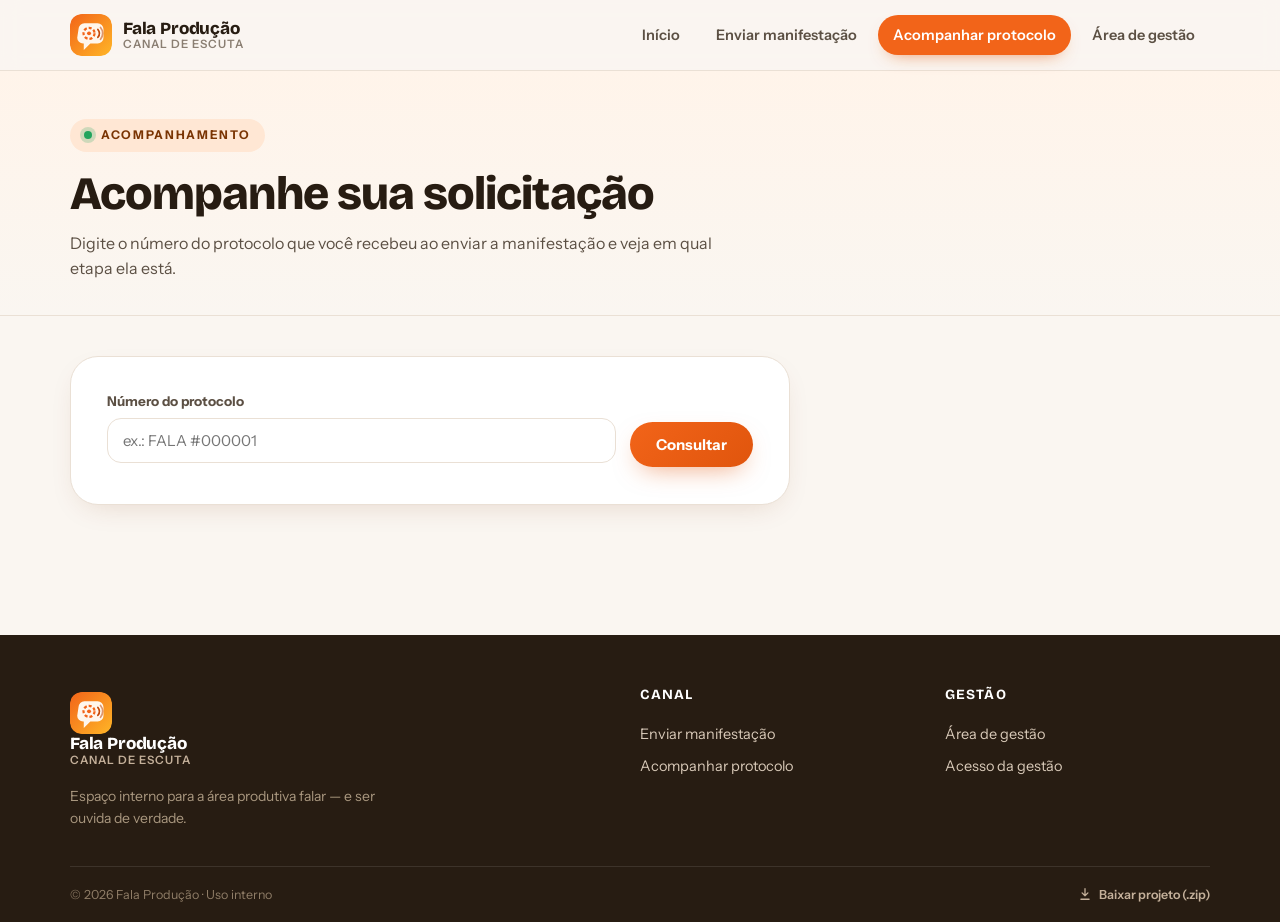
==== commit cad88517: "task snapshot 39e9cea8-5325-4cd6-ba7c-72e8aa4e2160" ====
--- a/public/pages/acompanhar.html
+++ b/public/pages/acompanhar.html
@@ -69,10 +69,6 @@
             </div>
           </form>
           <button type="button" class="last-chip" id="usar-ultimo" hidden></button>
-          <p class="note-demo" style="margin-top:18px">
-            <svg viewBox="0 0 24 24" width="14" height="14" fill="none" stroke="currentColor" stroke-width="2.2" stroke-linecap="round" stroke-linejoin="round"><circle cx="12" cy="12" r="9"/><path d="M12 8v.5M12 11.5V16"/></svg>
-            Dados simulados para demonstração — qualquer protocolo válido retorna uma linha do tempo de exemplo.
-          </p>
         </div>
 
         <div class="result-panel" id="resultado-consulta" hidden></div>
@@ -106,7 +102,10 @@
     </div>
     <div class="container footer-bottom">
       <span>© 2026 Fala Produção · Uso interno</span>
-      <span>Demonstração front-end · dados fictícios</span>
+      <a class="footer-download" href="../download.html">
+        <svg viewBox="0 0 24 24" width="14" height="14" fill="none" stroke="currentColor" stroke-width="2.2" stroke-linecap="round" stroke-linejoin="round"><path d="M12 3v12M7 10l5 5 5-5M5 21h14"/></svg>
+        Baixar projeto (.zip)
+      </a>
     </div>
   </footer>
 
--- a/public/style.css
+++ b/public/style.css
@@ -103,7 +103,7 @@
 .nav-desktop { display: flex; gap: 6px; }
 .nav-desktop a { padding: 9px 15px; border-radius: 999px; font-weight: 600; font-size: 14.5px; color: var(--ink-2); transition: background .18s, color .18s; }
 .nav-desktop a:hover { background: var(--brand-soft); color: var(--brand-deep); }
-.nav-desktop a.nav-active { background: var(--brand); color: #FFF; }
+.nav-desktop a.nav-active { background: var(--brand); color: #FFF; box-shadow: 0 8px 18px -10px rgba(224, 85, 13, .7); }
 
 .hamburger { display: none; flex-direction: column; gap: 4px; background: none; border: 1.5px solid var(--line); border-radius: 10px; padding: 10px; }
 .hamburger span { width: 20px; height: 2px; background: var(--ink); border-radius: 2px; transition: transform .25s, opacity .25s; }
@@ -142,11 +142,7 @@
 }
 .hero-lead { font-size: 17.5px; color: var(--ink-2); max-width: 520px; margin-bottom: 30px; }
 .hero-actions { display: flex; gap: 14px; flex-wrap: wrap; }
-.hero-stats { display: flex; gap: 34px; margin-top: 44px; flex-wrap: wrap; }
-.hero-stats > div { display: flex; flex-direction: column; }
-.hero-stats strong { font-family: var(--font-display); font-size: 30px; font-weight: 800; letter-spacing: -.02em; color: var(--brand-deep); }
-.hero-stats span { font-size: 13px; color: var(--ink-3); }
-.hero-stats > div + div { border-left: 1.5px solid var(--line); padding-left: 34px; }
+
 
 .hero-panel {
   position: relative; min-height: 440px; border-radius: 30px; overflow: hidden;
@@ -184,37 +180,27 @@
 .fc-chip strong { font-size: 14px; color: var(--ink); }
 .fc-chip small { font-size: 12px; color: var(--ink-3); }
 
-/* ---------------- ticker de notícias ---------------- */
-.ticker {
-  position: relative; display: flex; align-items: stretch;
-  height: 40px; background: var(--ink); overflow: hidden;
-  border-block: 1px solid #191009;
-}
-.ticker-label {
-  position: relative; z-index: 2; flex-shrink: 0;
-  display: flex; align-items: center; gap: 8px;
-  padding: 0 18px; height: 100%;
-  background: linear-gradient(135deg, var(--brand), var(--brand-strong));
-  color: #FFF; font-size: 11.5px; font-weight: 800; text-transform: uppercase; letter-spacing: .1em;
-  box-shadow: 8px 0 18px rgba(20, 10, 4, .55);
-}
-.ticker-label::after {
-  content: ""; position: absolute; left: 100%; top: 0; bottom: 0; width: 14px;
-  background: linear-gradient(90deg, rgba(20, 10, 4, .35), transparent);
-  pointer-events: none;
-}
-.ticker-label-dot { width: 8px; height: 8px; border-radius: 50%; background: #FFF; box-shadow: 0 0 0 0 rgba(255, 255, 255, .7); animation: pulse-dot-w 1.8s ease-out infinite; }
-.ticker-viewport { position: relative; flex: 1; overflow: hidden; min-width: 0; }
-.ticker-viewport::before, .ticker-viewport::after {
-  content: ""; position: absolute; top: 0; bottom: 0; width: 44px; z-index: 2; pointer-events: none;
-}
-.ticker-viewport::before { left: 0; background: linear-gradient(90deg, var(--ink), transparent); }
-.ticker-viewport::after { right: 0; background: linear-gradient(-90deg, var(--ink), transparent); }
-.ticker-track { display: flex; width: max-content; height: 100%; align-items: center; animation: tickerLoop 30s linear infinite; will-change: transform; }
-.ticker-group { display: flex; align-items: center; }
-.ticker-item { display: inline-flex; align-items: center; gap: 10px; margin-right: 54px; color: #E8DED2; font-size: 13.5px; font-weight: 500; white-space: nowrap; }
-.ticker-item strong { color: var(--amber); font-weight: 700; font-variant-numeric: tabular-nums; }
-.ticker-dot { width: 7px; height: 7px; border-radius: 50%; background: var(--brand); flex-shrink: 0; }
+/* botão principal do hero com presença maior */
+.btn-hero { padding: 15px 30px; font-size: 16px; }
+
+/* destaque de anonimato junto às ações */
+.anon-pill {
+  display: inline-flex; align-items: center; gap: 12px; margin-top: 22px;
+  background: var(--card); border: 1.5px solid var(--line); border-left: 4px solid var(--ok);
+  border-radius: 14px; padding: 12px 16px; box-shadow: var(--shadow-sm);
+  max-width: 480px; text-align: left;
+  transition: box-shadow .2s ease, transform .2s ease;
+}
+.anon-pill:hover { box-shadow: var(--shadow-md); transform: translateY(-2px); }
+.anon-pill > svg { flex-shrink: 0; color: var(--ok); }
+.anon-pill strong { display: block; font-size: 14px; color: var(--ink); }
+.anon-pill small { font-size: 12.5px; color: var(--ink-3); }
+
+/* última atualização dentro do card laranja */
+.fc-pct { margin-left: auto; font-weight: 800; font-size: 12.5px; color: var(--brand-dark); font-variant-numeric: tabular-nums; }
+.fc-update { margin-top: 12px; padding-top: 10px; border-top: 1.5px dashed var(--line); }
+.fc-update small { font-size: 10px; font-weight: 800; text-transform: uppercase; letter-spacing: .09em; color: var(--ink-3); }
+.fc-update p { font-size: 13px; color: var(--ink-2); margin-top: 2px; font-style: italic; }
 
 /* ---------------- sections ---------------- */
 .section { padding: 76px 0; }
@@ -292,6 +278,8 @@
 .footer-grid a:hover { color: var(--amber); }
 .footer-about { font-size: 14px; color: #A9977F; margin-top: 14px; max-width: 34ch; }
 .footer-bottom { display: flex; justify-content: space-between; gap: 16px; flex-wrap: wrap; padding: 18px 0; border-top: 1px solid rgba(255, 255, 255, .1); font-size: 12.5px; color: #8F7D67; }
+.footer-download { display: inline-flex; align-items: center; gap: 7px; color: #C4B09A; font-weight: 600; text-decoration: none; transition: color .18s ease; }
+.footer-download:hover { color: var(--amber); }
 
 /* ---------------- páginas internas ---------------- */
 .page-hero { padding: 48px 0 34px; border-bottom: 1.5px solid var(--line); background: linear-gradient(180deg, var(--brand-softer), var(--bg)); }
@@ -472,12 +460,11 @@
 /* ---------------- keyframes ---------------- */
 @keyframes spin { to { transform: rotate(360deg); } }
 @keyframes pulse-dot { 0% { box-shadow: 0 0 0 0 rgba(34, 164, 93, .35); } 100% { box-shadow: 0 0 0 9px rgba(34, 164, 93, 0); } }
-@keyframes pulse-dot-w { 0% { box-shadow: 0 0 0 0 rgba(255, 255, 255, .6); } 100% { box-shadow: 0 0 0 8px rgba(255, 255, 255, 0); } }
+
 @keyframes float {
   from { transform: translateY(-7px) rotate(var(--rot, 0deg)); }
   to { transform: translateY(7px) rotate(var(--rot, 0deg)); }
 }
-@keyframes tickerLoop { from { transform: translateX(0); } to { transform: translateX(-50%); } }
 @keyframes fade { from { opacity: 0; } to { opacity: 1; } }
 @keyframes pop { from { opacity: 0; transform: scale(.9); } to { opacity: 1; transform: scale(1); } }
 @keyframes fade-slide { from { opacity: 0; transform: translateY(12px); } to { opacity: 1; transform: translateY(0); } }
@@ -512,8 +499,6 @@
   .section { padding: 54px 0; }
   .hero { padding: 44px 0 60px; }
   .hero-actions .btn { width: 100%; }
-  .hero-stats { gap: 20px; }
-  .hero-stats > div + div { padding-left: 20px; }
   .hero-panel { min-height: 320px; }
   .fc-ticket { top: 34px; left: 10px; width: min(280px, calc(100% - 20px)); }
   .fc-chip { bottom: 34px; right: 10px; max-width: calc(100% - 20px); padding: 12px 14px; }
@@ -533,11 +518,21 @@
   .toast-stack { left: 16px; right: 16px; bottom: 16px; max-width: none; }
   .form-foot .btn { width: 100%; }
   .note-demo { max-width: none; }
-  /* ticker mobile */
-  .ticker { height: 38px; }
-  .ticker-label { padding: 0 12px; gap: 0; }
-  .ticker-label-text { display: none; }
-  .ticker-item { margin-right: 32px; font-size: 12.5px; gap: 8px; }
+  /* evita zoom automático do iOS ao focar campos */
+  .input { font-size: 16px; }
+  /* modal de sucesso: ações empilhadas em tela pequena */
+  .modal-actions { flex-direction: column; align-items: stretch; }
+  .modal-actions .btn { width: 100%; }
+  /* painel do acompanhamento: cabeçalho quebra sem vazar */
+  .result-head { flex-wrap: wrap; padding: 18px 20px 0; }
+  .result-meta > div { padding: 12px 18px; }
+  .timeline { padding: 22px 20px 4px; }
+}
+
+/* somente telas bem pequenas (320–480px) */
+@media (max-width: 480px) {
+  .fc-ticket { padding: 13px 14px; }
+  .fc-protocol { font-size: 15px; }
 }
 
 @media (prefers-reduced-motion: reduce) {
@@ -634,7 +629,7 @@
 .g-page-head p { color: var(--ink-2); font-size: 15px; margin-top: 6px; max-width: 66ch; }
 
 /* dashboard */
-.g-stats { display: grid; grid-template-columns: repeat(5, 1fr); gap: 14px; margin-bottom: 20px; }
+.g-stats { display: grid; grid-template-columns: repeat(4, 1fr); gap: 14px; margin-bottom: 20px; }
 .g-stat {
   background: var(--card); border: 1.5px solid var(--line); border-radius: 18px;
   padding: 17px 18px 15px; display: flex; flex-direction: column; position: relative; overflow: hidden;
@@ -662,10 +657,6 @@
 .g-stat-total::after { background: var(--brand); }
 .g-stat-total .g-stat-label { color: #D8C9B8; }
 .g-stat-total .g-stat-num { color: var(--amber); }
-.g-stat-prazo { background: var(--brand-softer); border-color: var(--brand-soft); }
-.g-stat-prazo::after { background: var(--brand); }
-.g-stat-prazo .g-stat-num { color: var(--brand-deep); }
-.g-stat-prazo .g-stat-hint { color: var(--brand-deep); opacity: .7; }
 
 .g-dash-grid { display: grid; grid-template-columns: 1fr 1fr; gap: 16px; margin-bottom: 20px; }
 .g-panel { background: var(--card); border: 1.5px solid var(--line); border-radius: 20px; padding: 20px 22px; box-shadow: var(--shadow-sm); }
@@ -850,6 +841,26 @@
 .gm-hist-item small { font-size: 12px; font-weight: 700; color: var(--ink-3); font-variant-numeric: tabular-nums; }
 .gm-hist-item p { font-size: 14px; color: var(--ink-2); }
 
+/* cadastro de usuários (acessos) */
+.g-user-form-panel { max-width: 760px; margin-bottom: 18px; }
+.g-user-form-grid { display: grid; grid-template-columns: 1fr 1.25fr 1fr; gap: 14px; }
+.g-user-form-grid .field { margin-bottom: 0; }
+.perm-group { display: flex; gap: 10px; flex-wrap: wrap; margin-top: 2px; }
+.perm-chip { position: relative; cursor: pointer; }
+.perm-chip input { position: absolute; opacity: 0; }
+.perm-chip span {
+  display: inline-flex; align-items: center; gap: 7px;
+  border: 1.5px solid var(--line); border-radius: 99px; padding: 9px 15px;
+  font-size: 13px; font-weight: 600; color: var(--ink-2); background: var(--card);
+  transition: border-color .15s ease, background .15s ease, color .15s ease;
+}
+.perm-chip:hover span { border-color: var(--brand); }
+.perm-chip:has(input:checked) span { border-color: var(--brand); background: var(--brand-softer); color: var(--brand-dark); box-shadow: 0 0 0 3px var(--brand-soft); }
+.g-form-actions { display: flex; gap: 10px; margin-top: 18px; flex-wrap: wrap; }
+.perm-mini { display: inline-flex; gap: 6px; flex-wrap: wrap; justify-content: flex-end; }
+.perm-mini i { font-style: normal; font-size: 11px; font-weight: 700; padding: 3px 10px; border-radius: 99px; background: var(--brand-soft); color: var(--brand-dark); white-space: nowrap; }
+.perm-mini i.perm-ver { background: var(--amber-soft); color: var(--amber-deep); }
+
 /* gestão responsivo */
 @media (max-width: 1180px) {
   .g-stats { grid-template-columns: repeat(3, 1fr); }
@@ -898,6 +909,8 @@
   .g-empty td { display: block; text-align: center; }
   .g-empty td::before { content: none; }
   .g-th-acoes { display: none; }
+  .g-user-form-grid { grid-template-columns: 1fr; }
+  .g-btn-acao { padding: 10px 16px; }
 }
 
 @media (max-width: 640px) {
